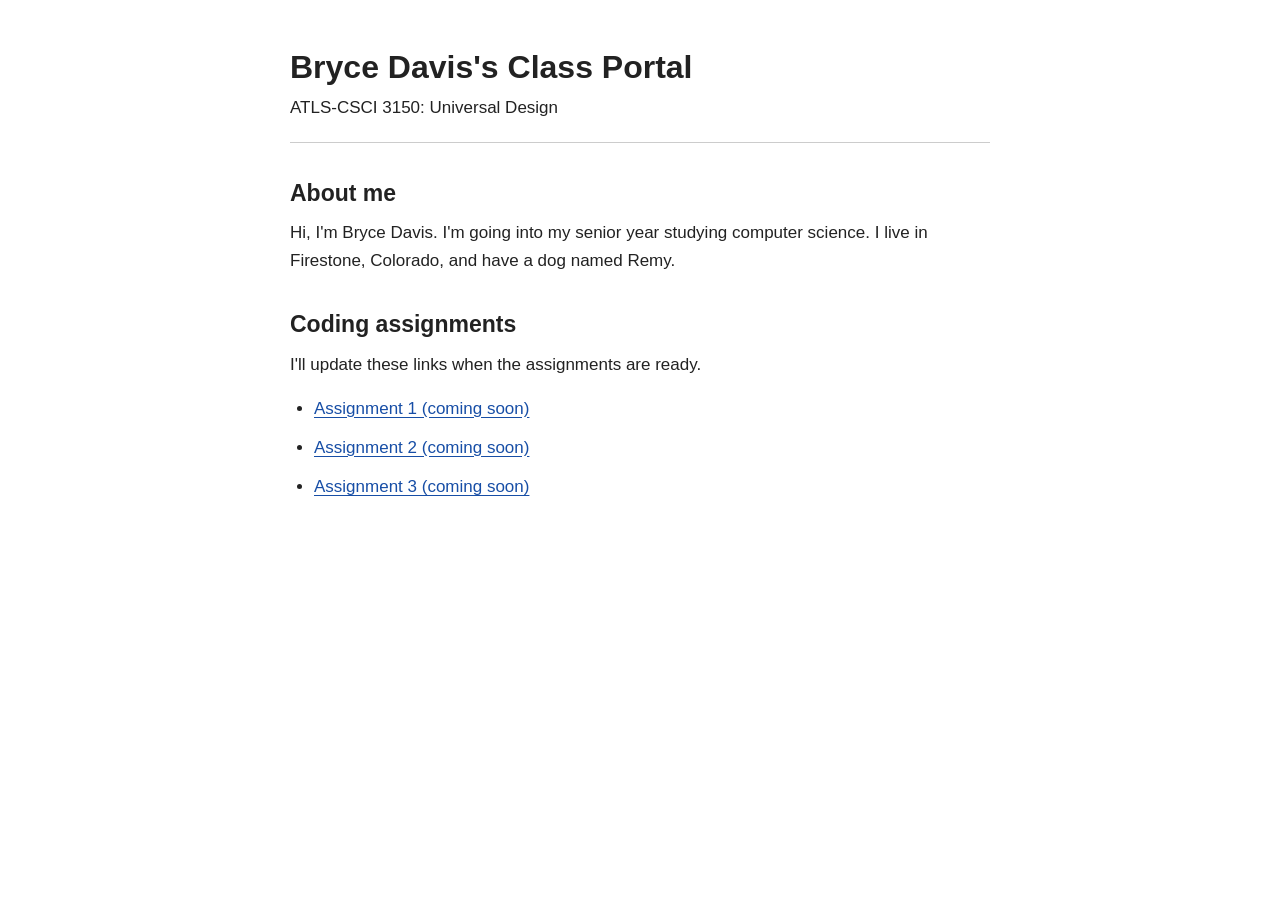
==== index.html @ 411bed3a "Add basic class portal" ====
<!DOCTYPE html>
<html lang="en">
<head>
  <meta charset="UTF-8">
  <meta name="viewport" content="width=device-width, initial-scale=1.0">
  <title>Bryce Davis | Class Portal</title>
  <style>
    body {
      max-width: 700px;
      margin: 48px auto;
      padding: 0 24px;
      font-family: Arial, sans-serif;
      font-size: 17px;
      line-height: 1.6;
      color: #222222;
      background-color: #ffffff;
    }

    header {
      padding-bottom: 20px;
      border-bottom: 1px solid #cccccc;
    }

    h1 {
      margin-bottom: 8px;
      font-size: 32px;
      line-height: 1.2;
    }

    header p {
      margin: 0;
    }

    h2 {
      margin: 32px 0 8px;
      font-size: 23px;
    }

    p {
      margin-top: 0;
    }

    ul {
      padding-left: 24px;
    }

    li {
      margin-bottom: 12px;
    }

    a {
      color: #174ea6;
      text-underline-offset: 3px;
    }

    a:hover {
      color: #10366f;
    }

    a:focus-visible {
      outline: 2px solid #174ea6;
      outline-offset: 4px;
    }
  </style>
</head>
<body>
  <header>
    <h1>Bryce Davis's Class Portal</h1>
    <p>ATLS-CSCI 3150: Universal Design</p>
  </header>

  <main>
    <section>
      <h2>About me</h2>
      <p>Hi, I'm Bryce Davis. I'm going into my senior year studying computer science. I live in Firestone, Colorado, and have a dog named Remy.</p>
    </section>

    <nav id="assignments" aria-labelledby="assignments-heading">
      <h2 id="assignments-heading">Coding assignments</h2>
      <p>I'll update these links when the assignments are ready.</p>
      <ul>
        <!-- Replace the placeholder links with assignment pages later. -->
        <li><a href="#assignments">Assignment 1 (coming soon)</a></li>
        <li><a href="#assignments">Assignment 2 (coming soon)</a></li>
        <li><a href="#assignments">Assignment 3 (coming soon)</a></li>
      </ul>
    </nav>
  </main>
</body>
</html>
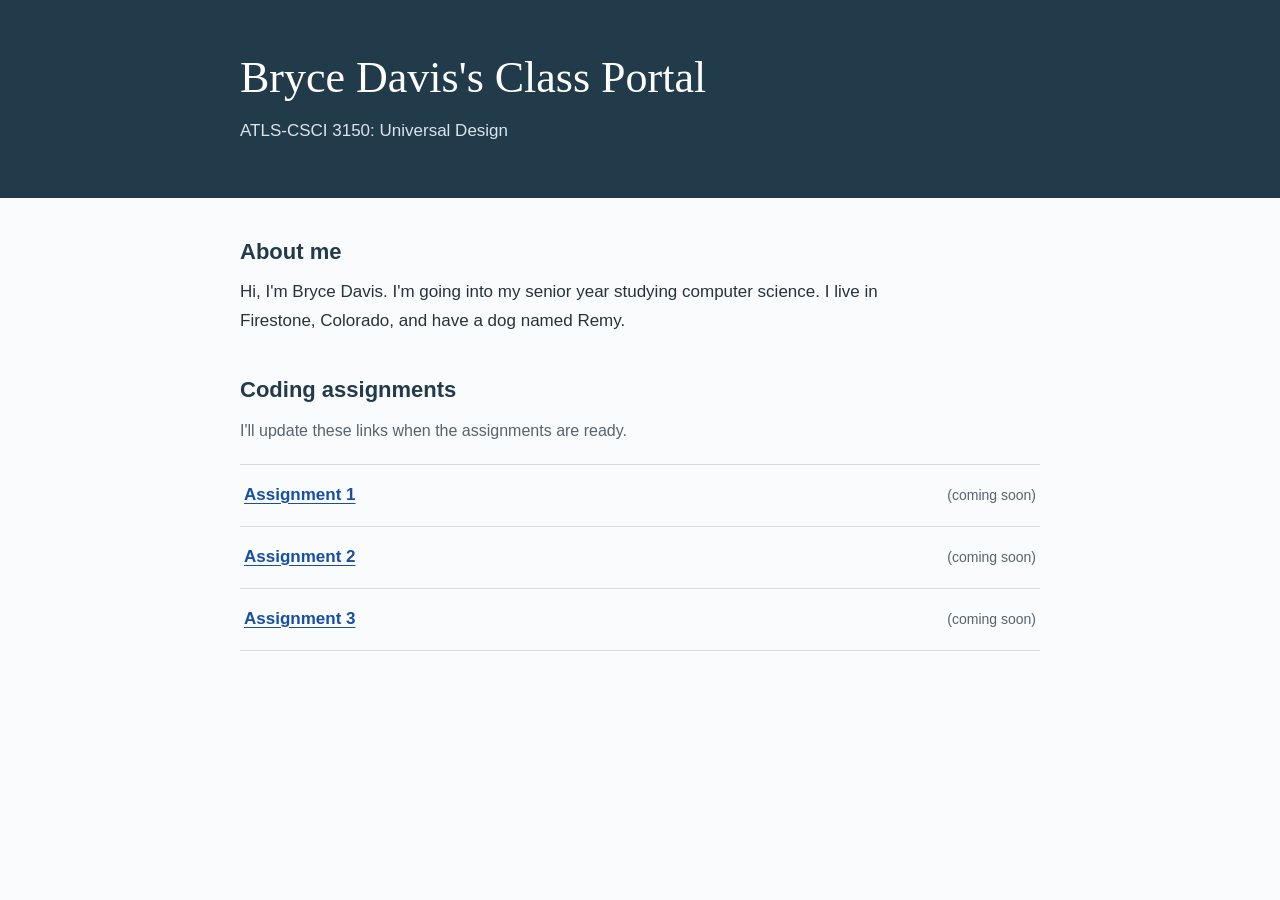
==== commit 684d28bf: "Refine class portal styling" ====
--- a/index.html
+++ b/index.html
@@ -5,71 +5,147 @@
   <meta name="viewport" content="width=device-width, initial-scale=1.0">
   <title>Bryce Davis | Class Portal</title>
   <style>
+    * {
+      box-sizing: border-box;
+    }
+
     body {
-      max-width: 700px;
-      margin: 48px auto;
+      margin: 0;
+      font-family: Arial, sans-serif;
+      font-size: 1.0625rem;
+      line-height: 1.7;
+      color: #27333b;
+      background-color: #fafbfc;
+    }
+
+    .container {
+      max-width: 848px;
+      margin: 0 auto;
       padding: 0 24px;
-      font-family: Arial, sans-serif;
-      font-size: 17px;
-      line-height: 1.6;
-      color: #222222;
-      background-color: #ffffff;
     }
 
     header {
-      padding-bottom: 20px;
-      border-bottom: 1px solid #cccccc;
+      padding: 52px 0;
+      color: #ffffff;
+      background-color: #223b4b;
     }
 
     h1 {
-      margin-bottom: 8px;
-      font-size: 32px;
+      margin: 0 0 12px;
+      font-family: Georgia, serif;
+      font-size: 2.75rem;
+      font-weight: normal;
       line-height: 1.2;
     }
 
     header p {
       margin: 0;
+      color: #dae4eb;
+    }
+
+    main.container {
+      padding-top: 40px;
+      padding-bottom: 64px;
     }
 
     h2 {
-      margin: 32px 0 8px;
-      font-size: 23px;
+      margin: 0 0 12px;
+      font-size: 1.375rem;
+      line-height: 1.3;
+      color: #223b4b;
     }
 
     p {
-      margin-top: 0;
+      margin: 0;
+    }
+
+    section p {
+      max-width: 680px;
+    }
+
+    nav {
+      margin-top: 40px;
+    }
+
+    nav p {
+      font-size: 1rem;
+      color: #57636d;
     }
 
     ul {
-      padding-left: 24px;
+      margin: 20px 0 0;
+      padding: 0;
+      list-style: none;
     }
 
     li {
-      margin-bottom: 12px;
+      border-top: 1px solid #d2dce2;
+    }
+
+    li:last-child {
+      border-bottom: 1px solid #d2dce2;
     }
 
     a {
+      display: flex;
+      justify-content: space-between;
+      align-items: baseline;
+      gap: 16px;
+      padding: 16px 4px;
       color: #174ea6;
+      text-decoration: none;
+    }
+
+    .assignment-title {
+      font-weight: bold;
+      text-decoration: underline;
       text-underline-offset: 3px;
+    }
+
+    .status {
+      font-size: 0.875rem;
+      color: #57636d;
     }
 
     a:hover {
       color: #10366f;
+      background-color: #edf2f5;
     }
 
     a:focus-visible {
       outline: 2px solid #174ea6;
       outline-offset: 4px;
     }
+
+    ::selection {
+      color: #18303f;
+      background-color: #d5e5ef;
+    }
+
+    @media (max-width: 600px) {
+      header {
+        padding: 36px 0;
+      }
+
+      h1 {
+        font-size: 2.125rem;
+      }
+
+      main.container {
+        padding-top: 32px;
+      }
+    }
   </style>
 </head>
 <body>
   <header>
-    <h1>Bryce Davis's Class Portal</h1>
-    <p>ATLS-CSCI 3150: Universal Design</p>
+    <div class="container">
+      <h1>Bryce Davis's Class Portal</h1>
+      <p>ATLS-CSCI 3150: Universal Design</p>
+    </div>
   </header>
 
-  <main>
+  <main class="container">
     <section>
       <h2>About me</h2>
       <p>Hi, I'm Bryce Davis. I'm going into my senior year studying computer science. I live in Firestone, Colorado, and have a dog named Remy.</p>
@@ -78,11 +154,11 @@
     <nav id="assignments" aria-labelledby="assignments-heading">
       <h2 id="assignments-heading">Coding assignments</h2>
       <p>I'll update these links when the assignments are ready.</p>
-      <ul>
+      <ul role="list">
         <!-- Replace the placeholder links with assignment pages later. -->
-        <li><a href="#assignments">Assignment 1 (coming soon)</a></li>
-        <li><a href="#assignments">Assignment 2 (coming soon)</a></li>
-        <li><a href="#assignments">Assignment 3 (coming soon)</a></li>
+        <li><a href="#assignments"><span class="assignment-title">Assignment 1</span> <span class="status">(coming soon)</span></a></li>
+        <li><a href="#assignments"><span class="assignment-title">Assignment 2</span> <span class="status">(coming soon)</span></a></li>
+        <li><a href="#assignments"><span class="assignment-title">Assignment 3</span> <span class="status">(coming soon)</span></a></li>
       </ul>
     </nav>
   </main>
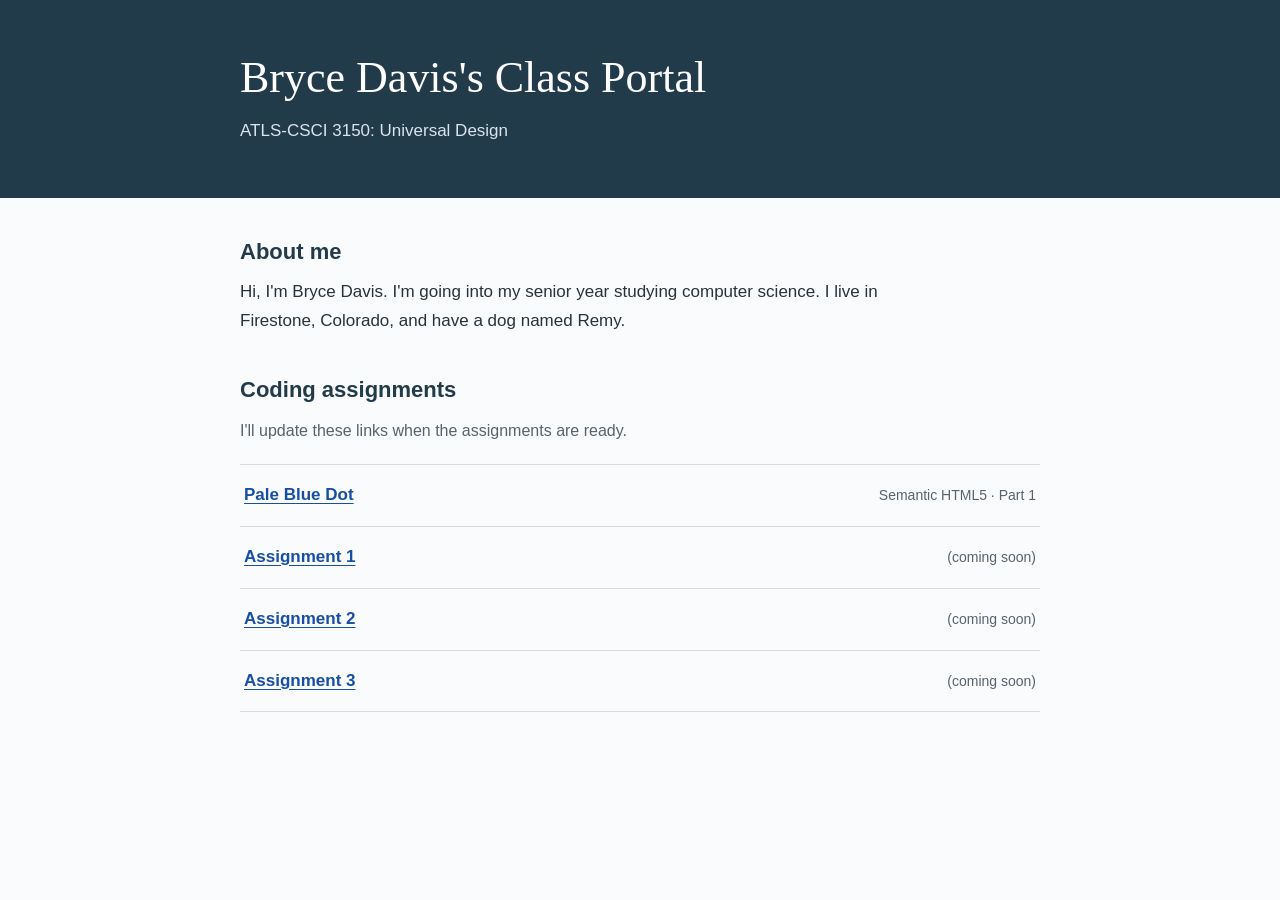
==== commit fa18f161: "Add Pale Blue Dot semantic HTML assignment" ====
--- a/index.html
+++ b/index.html
@@ -155,6 +155,7 @@
       <h2 id="assignments-heading">Coding assignments</h2>
       <p>I'll update these links when the assignments are ready.</p>
       <ul role="list">
+        <li id="semantic-html"><a href="pale-blue-dot/"><span class="assignment-title">Pale Blue Dot</span> <span class="status">Semantic HTML5 · Part 1</span></a></li>
         <!-- Replace the placeholder links with assignment pages later. -->
         <li><a href="#assignments"><span class="assignment-title">Assignment 1</span> <span class="status">(coming soon)</span></a></li>
         <li><a href="#assignments"><span class="assignment-title">Assignment 2</span> <span class="status">(coming soon)</span></a></li>
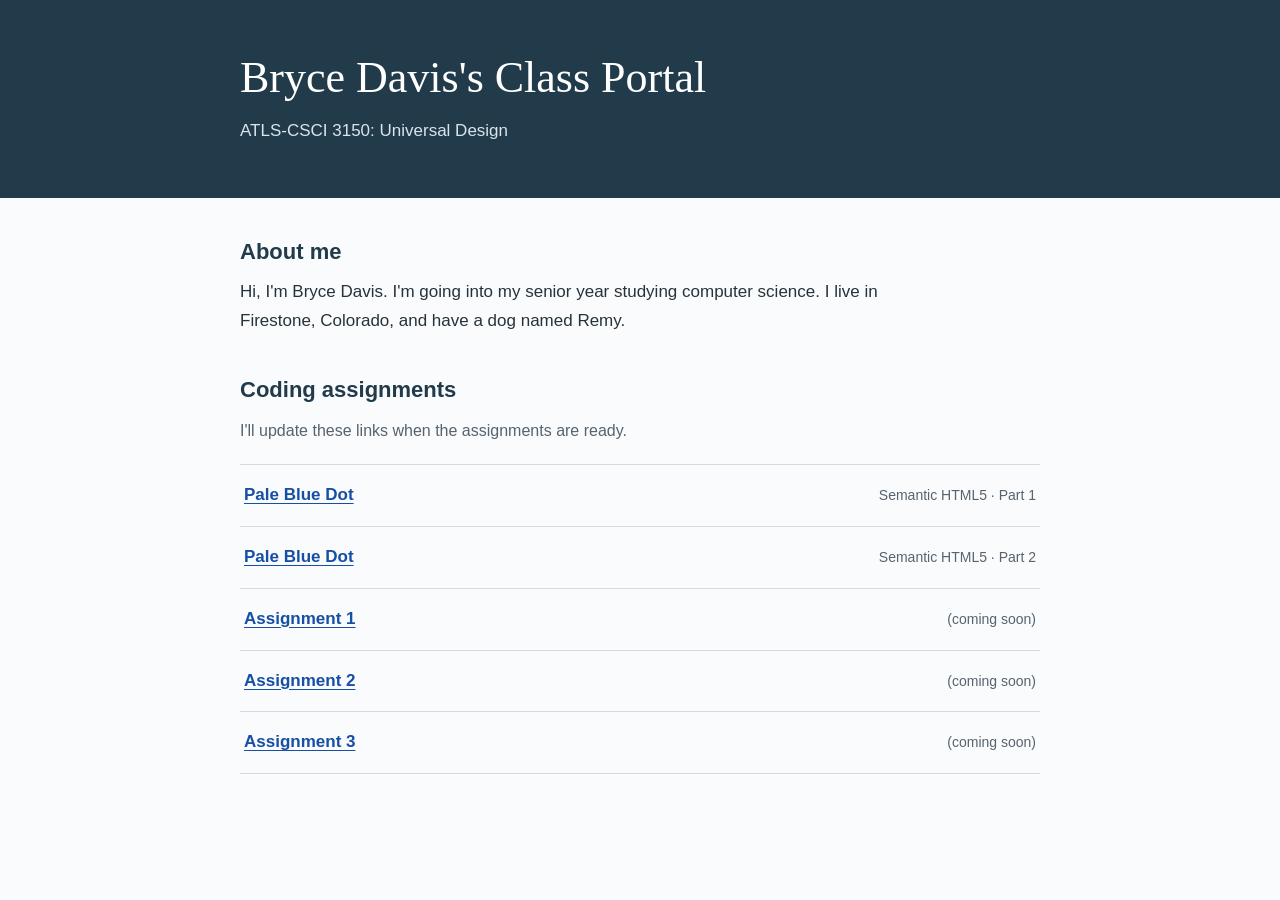
==== commit 76e0a07a: "Complete semantic HTML Part 2 typography and accessibility styling" ====
--- a/index.html
+++ b/index.html
@@ -156,7 +156,7 @@
       <p>I'll update these links when the assignments are ready.</p>
       <ul role="list">
         <li id="semantic-html"><a href="pale-blue-dot/"><span class="assignment-title">Pale Blue Dot</span> <span class="status">Semantic HTML5 · Part 1</span></a></li>
-        <!-- Replace the placeholder links with assignment pages later. -->
+        <li id="semantic-html-part-2"><a href="pale-blue-dot/"><span class="assignment-title">Pale Blue Dot</span> <span class="status">Semantic HTML5 · Part 2</span></a></li>
         <li><a href="#assignments"><span class="assignment-title">Assignment 1</span> <span class="status">(coming soon)</span></a></li>
         <li><a href="#assignments"><span class="assignment-title">Assignment 2</span> <span class="status">(coming soon)</span></a></li>
         <li><a href="#assignments"><span class="assignment-title">Assignment 3</span> <span class="status">(coming soon)</span></a></li>
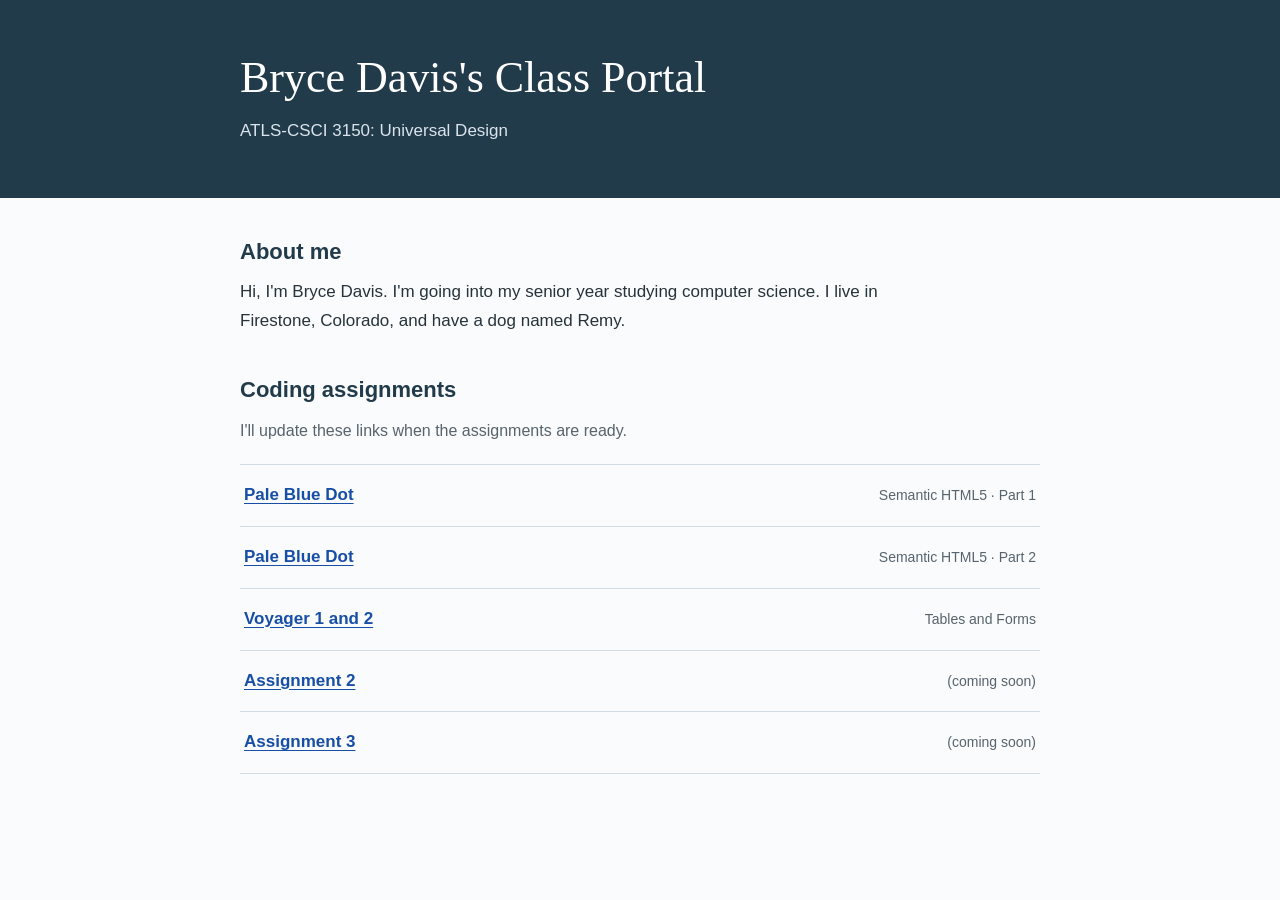
==== commit 87cf7f17: "Add accessible Voyager tables and forms assignment" ====
--- a/index.html
+++ b/index.html
@@ -157,7 +157,7 @@
       <ul role="list">
         <li id="semantic-html"><a href="pale-blue-dot/"><span class="assignment-title">Pale Blue Dot</span> <span class="status">Semantic HTML5 · Part 1</span></a></li>
         <li id="semantic-html-part-2"><a href="pale-blue-dot/"><span class="assignment-title">Pale Blue Dot</span> <span class="status">Semantic HTML5 · Part 2</span></a></li>
-        <li><a href="#assignments"><span class="assignment-title">Assignment 1</span> <span class="status">(coming soon)</span></a></li>
+        <li id="tables-forms"><a href="tables-forms/"><span class="assignment-title">Voyager 1 and 2</span> <span class="status">Tables and Forms</span></a></li>
         <li><a href="#assignments"><span class="assignment-title">Assignment 2</span> <span class="status">(coming soon)</span></a></li>
         <li><a href="#assignments"><span class="assignment-title">Assignment 3</span> <span class="status">(coming soon)</span></a></li>
       </ul>
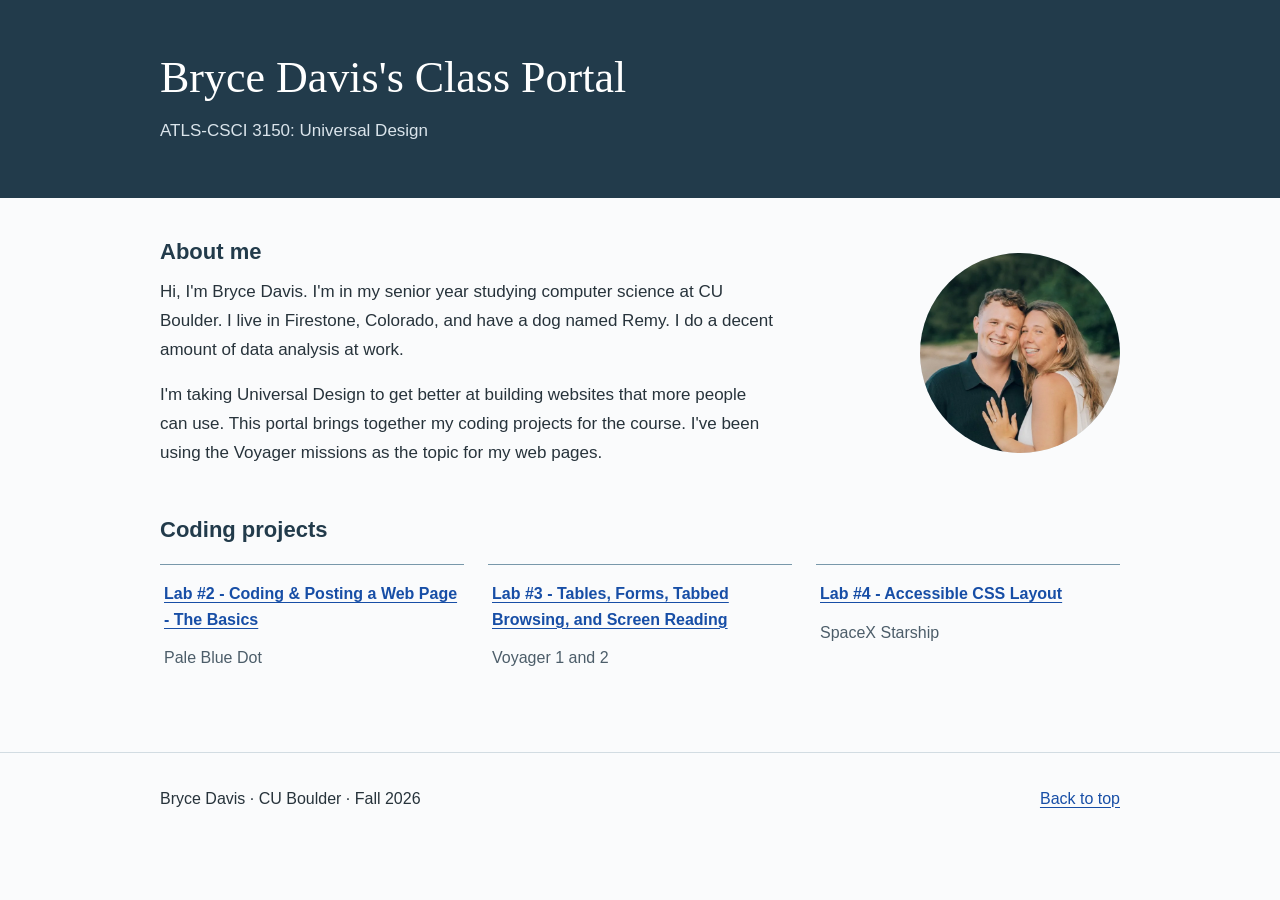
==== commit 077db4c1: "Add Starship layout lab and update class portal" ====
--- a/index.html
+++ b/index.html
@@ -3,165 +3,64 @@
 <head>
   <meta charset="UTF-8">
   <meta name="viewport" content="width=device-width, initial-scale=1.0">
+  <meta name="description" content="Bryce Davis's coding projects for ATLS-CSCI 3150: Universal Design at CU Boulder.">
   <title>Bryce Davis | Class Portal</title>
-  <style>
-    * {
-      box-sizing: border-box;
-    }
-
-    body {
-      margin: 0;
-      font-family: Arial, sans-serif;
-      font-size: 1.0625rem;
-      line-height: 1.7;
-      color: #27333b;
-      background-color: #fafbfc;
-    }
-
-    .container {
-      max-width: 848px;
-      margin: 0 auto;
-      padding: 0 24px;
-    }
-
-    header {
-      padding: 52px 0;
-      color: #ffffff;
-      background-color: #223b4b;
-    }
-
-    h1 {
-      margin: 0 0 12px;
-      font-family: Georgia, serif;
-      font-size: 2.75rem;
-      font-weight: normal;
-      line-height: 1.2;
-    }
-
-    header p {
-      margin: 0;
-      color: #dae4eb;
-    }
-
-    main.container {
-      padding-top: 40px;
-      padding-bottom: 64px;
-    }
-
-    h2 {
-      margin: 0 0 12px;
-      font-size: 1.375rem;
-      line-height: 1.3;
-      color: #223b4b;
-    }
-
-    p {
-      margin: 0;
-    }
-
-    section p {
-      max-width: 680px;
-    }
-
-    nav {
-      margin-top: 40px;
-    }
-
-    nav p {
-      font-size: 1rem;
-      color: #57636d;
-    }
-
-    ul {
-      margin: 20px 0 0;
-      padding: 0;
-      list-style: none;
-    }
-
-    li {
-      border-top: 1px solid #d2dce2;
-    }
-
-    li:last-child {
-      border-bottom: 1px solid #d2dce2;
-    }
-
-    a {
-      display: flex;
-      justify-content: space-between;
-      align-items: baseline;
-      gap: 16px;
-      padding: 16px 4px;
-      color: #174ea6;
-      text-decoration: none;
-    }
-
-    .assignment-title {
-      font-weight: bold;
-      text-decoration: underline;
-      text-underline-offset: 3px;
-    }
-
-    .status {
-      font-size: 0.875rem;
-      color: #57636d;
-    }
-
-    a:hover {
-      color: #10366f;
-      background-color: #edf2f5;
-    }
-
-    a:focus-visible {
-      outline: 2px solid #174ea6;
-      outline-offset: 4px;
-    }
-
-    ::selection {
-      color: #18303f;
-      background-color: #d5e5ef;
-    }
-
-    @media (max-width: 600px) {
-      header {
-        padding: 36px 0;
-      }
-
-      h1 {
-        font-size: 2.125rem;
-      }
-
-      main.container {
-        padding-top: 32px;
-      }
-    }
-  </style>
+  <link rel="stylesheet" href="style.css">
 </head>
 <body>
-  <header>
+  <a class="skip-link" href="#main">Skip to main content</a>
+
+  <header class="page-header" id="top">
     <div class="container">
       <h1>Bryce Davis's Class Portal</h1>
       <p>ATLS-CSCI 3150: Universal Design</p>
     </div>
   </header>
 
-  <main class="container">
-    <section>
-      <h2>About me</h2>
-      <p>Hi, I'm Bryce Davis. I'm going into my senior year studying computer science. I live in Firestone, Colorado, and have a dog named Remy.</p>
+  <main class="container" id="main" tabindex="-1">
+    <section class="about" aria-labelledby="about-heading">
+      <div class="about-copy">
+        <h2 id="about-heading">About me</h2>
+        <p>Hi, I'm Bryce Davis. I'm in my senior year studying computer science at CU Boulder. I live in Firestone, Colorado, and have a dog named Remy. I do a decent amount of data analysis at work.</p>
+        <p>I'm taking Universal Design to get better at building websites that more people can use. This portal brings together my coding projects for the course. I've been using the Voyager missions as the topic for my web pages.</p>
+      </div>
+      <div class="portrait">
+        <img src="images/bryce-photo.webp" width="1024" height="1280" alt="Bryce and a companion smiling together on a beach.">
+      </div>
     </section>
 
-    <nav id="assignments" aria-labelledby="assignments-heading">
-      <h2 id="assignments-heading">Coding assignments</h2>
-      <p>I'll update these links when the assignments are ready.</p>
-      <ul role="list">
-        <li id="semantic-html"><a href="pale-blue-dot/"><span class="assignment-title">Pale Blue Dot</span> <span class="status">Semantic HTML5 · Part 1</span></a></li>
-        <li id="semantic-html-part-2"><a href="pale-blue-dot/"><span class="assignment-title">Pale Blue Dot</span> <span class="status">Semantic HTML5 · Part 2</span></a></li>
-        <li id="tables-forms"><a href="tables-forms/"><span class="assignment-title">Voyager 1 and 2</span> <span class="status">Tables and Forms</span></a></li>
-        <li><a href="#assignments"><span class="assignment-title">Assignment 2</span> <span class="status">(coming soon)</span></a></li>
-        <li><a href="#assignments"><span class="assignment-title">Assignment 3</span> <span class="status">(coming soon)</span></a></li>
+    <nav class="projects" id="assignments" aria-labelledby="assignments-heading">
+      <h2 id="assignments-heading">Coding projects</h2>
+      <ul class="project-links">
+        <li id="semantic-html">
+          <span id="semantic-html-part-2"></span>
+          <a class="project-link" href="pale-blue-dot/">
+            <span class="assignment-title">Lab #2 - Coding &amp; Posting a Web Page - The Basics</span>
+            <span class="project-description">Pale Blue Dot</span>
+          </a>
+        </li>
+        <li id="tables-forms">
+          <a class="project-link" href="tables-forms/">
+            <span class="assignment-title">Lab #3 - Tables, Forms, Tabbed Browsing, and Screen Reading</span>
+            <span class="project-description">Voyager 1 and 2</span>
+          </a>
+        </li>
+        <li id="accessible-layout">
+          <a class="project-link" href="accessible-layout/">
+            <span class="assignment-title">Lab #4 - Accessible CSS Layout</span>
+            <span class="project-description">SpaceX Starship</span>
+          </a>
+        </li>
       </ul>
     </nav>
   </main>
+
+  <footer class="page-footer">
+    <div class="container">
+      <h2 class="sr-only">Page information</h2>
+      <p>Bryce Davis · CU Boulder · Fall 2026</p>
+      <a href="#top">Back to top</a>
+    </div>
+  </footer>
 </body>
 </html>
--- a/style.css
+++ b/style.css
@@ -0,0 +1,249 @@
+* {
+  box-sizing: border-box;
+}
+
+html {
+  scroll-padding-top: 1.5rem;
+}
+
+body {
+  margin: 0;
+  font-family: Arial, sans-serif;
+  font-size: 1.0625rem;
+  line-height: 1.7;
+  color: #27333b;
+  background: #fafbfc;
+}
+
+.container {
+  width: min(100% - 3rem, 60rem);
+  margin-inline: auto;
+}
+
+.page-header {
+  padding-block: 3.25rem;
+  color: #ffffff;
+  background: #223b4b;
+}
+
+h1 {
+  margin: 0 0 .75rem;
+  font-family: Georgia, serif;
+  font-size: clamp(2rem, 5vw, 2.75rem);
+  font-weight: normal;
+  line-height: 1.2;
+}
+
+.page-header p {
+  margin: 0;
+  color: #dae4eb;
+}
+
+main.container {
+  padding-block: 2.5rem 4rem;
+}
+
+h2 {
+  margin: 0 0 .75rem;
+  color: #223b4b;
+  font-size: 1.375rem;
+  line-height: 1.3;
+}
+
+p {
+  margin: 0;
+}
+
+p + p {
+  margin-top: 1rem;
+}
+
+.about {
+  display: grid;
+  grid-template-columns: minmax(0, 1fr) 12.5rem;
+  gap: 2.75rem;
+  align-items: center;
+}
+
+.about-copy {
+  max-width: 65ch;
+}
+
+.portrait {
+  width: 100%;
+  aspect-ratio: 1;
+  overflow: hidden;
+  border-radius: 50%;
+  background: #dae4eb;
+}
+
+.portrait img {
+  display: block;
+  width: 100%;
+  height: 100%;
+  object-fit: cover;
+  object-position: center top;
+  transform: scale(1.65);
+  transform-origin: center top;
+}
+
+.projects {
+  margin-top: 3rem;
+}
+
+.project-links {
+  display: flex;
+  gap: 1.5rem;
+  margin: 1.25rem 0 0;
+  padding: 0;
+  list-style: none;
+}
+
+.project-links li {
+  flex: 1;
+  min-width: 0;
+  border-top: 1px solid #7898aa;
+}
+
+.project-link {
+  display: flex;
+  flex-direction: column;
+  gap: .75rem;
+  padding: 1rem .25rem;
+}
+
+a {
+  color: #174ea6;
+  text-underline-offset: .2em;
+}
+
+a.project-link {
+  height: 100%;
+  text-decoration: none;
+}
+
+.assignment-title {
+  font-size: 1rem;
+  font-weight: bold;
+  line-height: 1.6;
+}
+
+a .assignment-title {
+  text-decoration: underline;
+  text-underline-offset: .2em;
+}
+
+.project-description {
+  color: #4c5d69;
+  font-size: 1rem;
+}
+
+a:hover {
+  color: #10366f;
+}
+
+a.project-link:hover {
+  background: #edf2f5;
+}
+
+a:focus-visible {
+  outline: 3px solid #174ea6;
+  outline-offset: 4px;
+}
+
+main:focus {
+  outline: none;
+}
+
+.page-footer {
+  padding-block: 1.5rem;
+  border-top: 1px solid #d2dce2;
+  font-size: 1rem;
+}
+
+.page-footer .container {
+  display: flex;
+  justify-content: space-between;
+  align-items: center;
+  flex-wrap: wrap;
+  gap: .5rem 1.5rem;
+}
+
+.page-footer a {
+  display: inline-block;
+  padding-block: .5rem;
+}
+
+.skip-link {
+  position: absolute;
+  z-index: 2;
+  top: .75rem;
+  left: .75rem;
+  padding: .75rem 1rem;
+  color: #174ea6;
+  background: #fafbfc;
+  transform: translateY(-200%);
+}
+
+.skip-link:focus {
+  transform: translateY(0);
+}
+
+.sr-only {
+  position: absolute;
+  width: 1px;
+  height: 1px;
+  padding: 0;
+  margin: -1px;
+  overflow: hidden;
+  clip-path: inset(50%);
+  white-space: nowrap;
+  border: 0;
+}
+
+::selection {
+  color: #18303f;
+  background: #d5e5ef;
+}
+
+@media (max-width: 44rem) {
+  .container {
+    width: min(100% - 2rem, 36rem);
+  }
+
+  .page-header {
+    padding-block: 2.25rem;
+  }
+
+  main.container {
+    padding-block: 2rem 3rem;
+  }
+
+  .about {
+    grid-template-columns: 1fr;
+    gap: 1.5rem;
+  }
+
+  .portrait {
+    width: 11rem;
+  }
+
+  .project-links {
+    flex-direction: column;
+    gap: 0;
+  }
+
+  .project-links li:last-child {
+    border-bottom: 1px solid #7898aa;
+  }
+
+  .projects {
+    margin-top: 2.5rem;
+  }
+}
+
+@media (forced-colors: active) {
+  a:focus-visible {
+    outline-color: Highlight;
+  }
+}
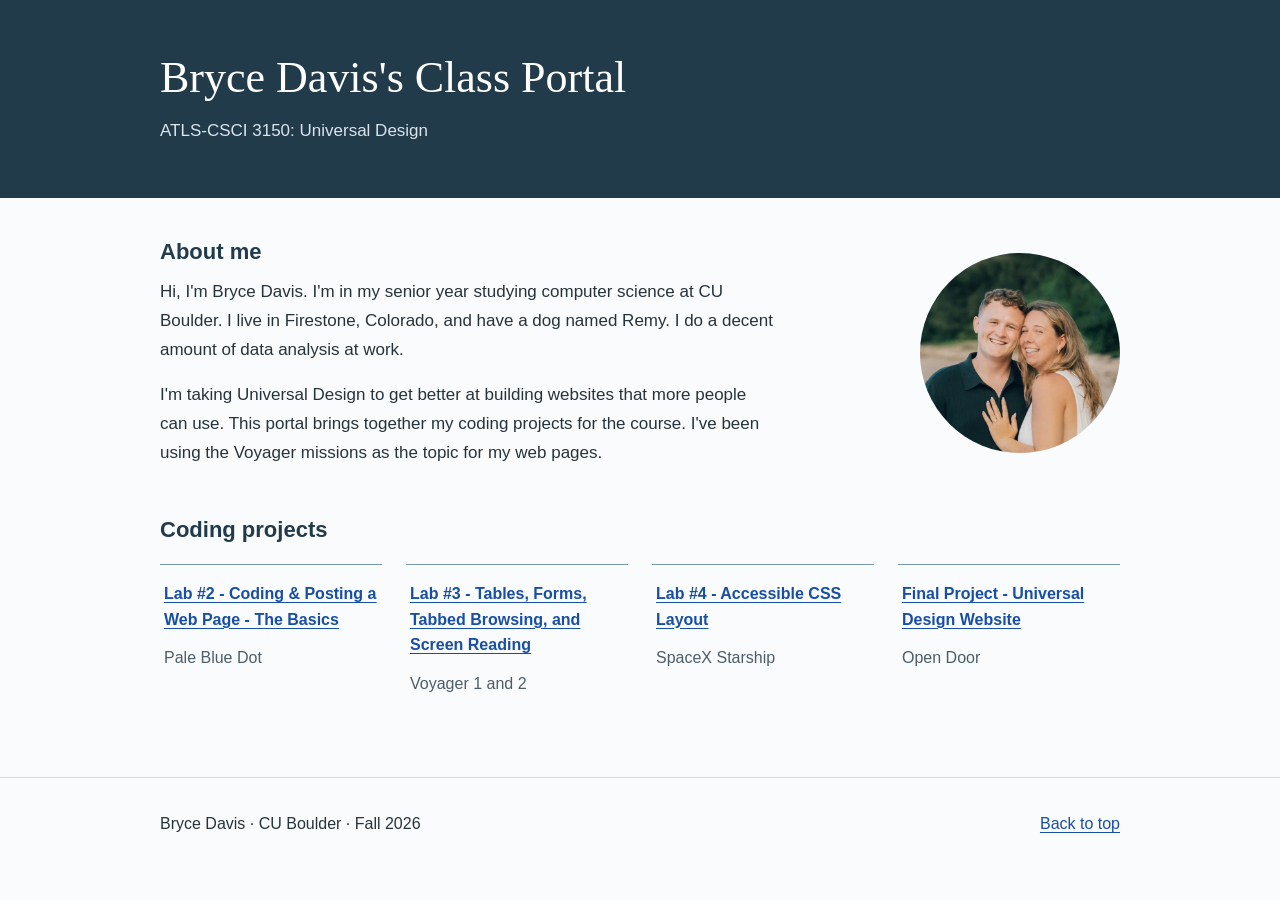
==== commit f85c4f52: "Add Open Door final project" ====
--- a/index.html
+++ b/index.html
@@ -51,6 +51,12 @@
             <span class="project-description">SpaceX Starship</span>
           </a>
         </li>
+        <li id="final-project">
+          <a class="project-link" href="universal-design/">
+            <span class="assignment-title">Final Project - Universal Design Website</span>
+            <span class="project-description">Open Door</span>
+          </a>
+        </li>
       </ul>
     </nav>
   </main>
